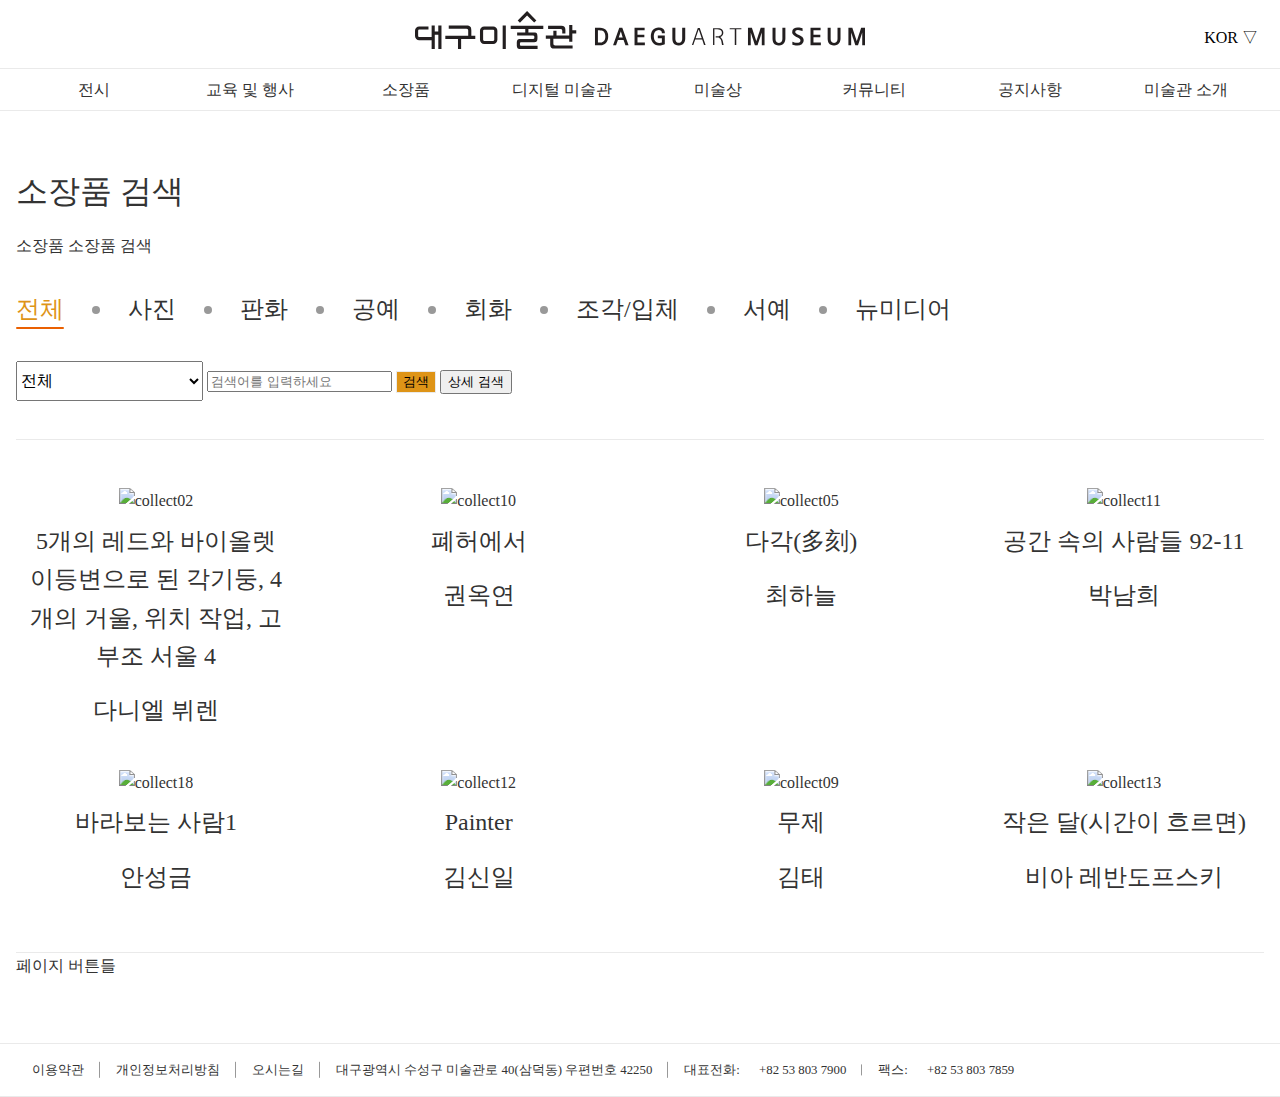
==== sub.html @ 0cf797ca "subPage 코딩중" ====
<!DOCTYPE html>
<html lang="ko">
  <head>
    <meta charset="UTF-8" />
    <meta http-equiv="X-UA-Compatible" content="IE=edge" />
    <meta name="viewport" content="width=device-width, initial-scale=1.0" />
    <title>대구미술관</title>
    <link rel="stylesheet" href="./CSS/RSM_reset.css" />
    <link
      rel="stylesheet"
      href="https://cdnjs.cloudflare.com/ajax/libs/font-awesome/6.2.0/css/all.min.css"
      integrity="sha512-xh6O/CkQoPOWDdYTDqeRdPCVd1SpvCA9XXcUnZS2FmJNp1coAFzvtCN9BmamE+4aHK8yyUHUSCcJHgXloTyT2A=="
      crossorigin="anonymous"
      referrerpolicy="no-referrer"
    />
    <!-- Link Swiper's CSS -->
    <link rel="stylesheet" href="https://cdn.jsdelivr.net/npm/swiper/swiper-bundle.min.css" />
    <link rel="stylesheet" href="./CSS/common.css" />
    <script
      src="https://cdnjs.cloudflare.com/ajax/libs/jquery/3.6.1/jquery.min.js"
      integrity="sha512-aVKKRRi/Q/YV+4mjoKBsE4x3H+BkegoM/em46NNlCqNTmUYADjBbeNefNxYV7giUp0VxICtqdrbqU7iVaeZNXA=="
      crossorigin="anonymous"
      referrerpolicy="no-referrer"
    ></script>
    <!-- Swiper JS -->
    <script src="https://cdn.jsdelivr.net/npm/swiper/swiper-bundle.min.js"></script>
    <script src="./JS/sub.js" defer></script>
  </head>
  <body>
    <main>
      <!-- 햄버거 버튼 메가메뉴 -->
      <div class="mega_bg"></div>
      <div class="hd_ham">
        <nav>
          <ul class="ham_gnb">
            <li>
              <a href="">전시</a>
              <ul class="ham_sub">
                <li><a href="#">현재전시</a></li>
                <li><a href="#">지난전시</a></li>
                <li><a href="#">예정전시</a></li>
              </ul>
            </li>
            <li>
              <a href="">교육 및 행사</a>
              <ul class="ham_sub">
                <li><a href="#">렉쳐</a></li>
                <li><a href="#">전시연계</a></li>
                <li><a href="#">이벤트</a></li>
              </ul>
            </li>
            <li>
              <a href="">소장품</a>
              <ul class="ham_sub">
                <li><a href="#">소장품 검색</a></li>
                <li><a href="#">이건희 컬렉션</a></li>
              </ul>
            </li>
            <li>
              <a href="">디지털 미술관</a>
              <ul class="ham_sub">
                <li><a href="#">디지털 미술관</a></li>
                <li><a href="#">미술 정보 센터</a></li>
                <li><a href="#">아카이브실</a></li>
                <li><a href="#">디지털 가상공간</a></li>
                <li><a href="#">사진자료</a></li>
                <li><a href="#">발간자료</a></li>
              </ul>
            </li>
            <li>
              <a href="">미술상</a>
              <ul class="ham_sub">
                <li><a href="#">이인성미술상</a></li>
                <li><a href="#">정점식미술상</a></li>
              </ul>
            </li>
            <li>
              <a href="">커뮤니티</a>
              <ul class="ham_sub">
                <li><a href="#">게시판</a></li>
                <li><a href="#">관람후기</a></li>
                <li><a href="#">네트워크</a></li>
              </ul>
            </li>
            <li>
              <a href="">공지사항</a>
              <ul class="ham_sub">
                <li><a href="#">공지사항</a></li>
                <li><a href="#">새 소식</a></li>
                <li><a href="#">메일링 서비스</a></li>
                <li><a href="#">보도자료</a></li>
              </ul>
            </li>
            <li>
              <a href="">미술관 소개</a>
              <ul class="ham_sub">
                <li><a href="#">대구미술관</a></li>
                <li><a href="#">관람안내</a></li>
                <li><a href="#">오시는길</a></li>
                <li><a href="#">서포터즈</a></li>
                <li><a href="#">구성원</a></li>
                <li><a href="#">시설안내</a></li>
              </ul>
            </li>
          </ul>
        </nav>
        <div class="ham_lang">
          <button>KOR △</button>
          <ul>
            <li><a href="#">EN</a></li>
            <li><a href="#">CN</a></li>
            <li><a href="#">JP</a></li>
          </ul>
        </div>
      </div>

      <!-- 헤더 시작 -->
      <header>
        <div class="hd_top mw">
          <div class="hd_logo">
            <h1>
              <a href="#" class="top_logo"><img src="./img/top_logo.svg" alt="logo" /></a>
              <a href="#" class="m_top_logo"><img src="./img/m_top_logo.svg" alt="symbol" /></a>
            </h1>
          </div>
          <div class="lang">
            <button>KOR ▽</button>
            <ul>
              <li><a href="#">EN</a></li>
              <li><a href="#">CN</a></li>
              <li><a href="#">JP</a></li>
            </ul>
          </div>
          <div class="ham">
            <span class="line_bar"></span>
            <span class="line_bar"></span>
            <span class="line_bar"></span>
          </div>
        </div>
        <div class="hd_bottom">
          <nav>
            <ul class="gnb mw">
              <li>
                <a href="">전시</a>
                <ul class="sub">
                  <li><a href="#">현재전시</a></li>
                  <li><a href="#">지난전시</a></li>
                  <li><a href="#">예정전시</a></li>
                </ul>
              </li>
              <li>
                <a href="">교육 및 행사</a>
                <ul class="sub">
                  <li><a href="#">렉쳐</a></li>
                  <li><a href="#">전시연계</a></li>
                  <li><a href="#">이벤트</a></li>
                </ul>
              </li>
              <li>
                <a href="">소장품</a>
                <ul class="sub">
                  <li><a href="#">소장품 검색</a></li>
                  <li><a href="#">이건희 컬렉션</a></li>
                </ul>
              </li>
              <li>
                <a href="">디지털 미술관</a>
                <ul class="sub">
                  <li><a href="#">디지털 미술관</a></li>
                  <li><a href="#">미술 정보 센터</a></li>
                  <li><a href="#">아카이브실</a></li>
                  <li><a href="#">디지털 가상공간</a></li>
                  <li><a href="#">사진자료</a></li>
                  <li><a href="#">발간자료</a></li>
                </ul>
              </li>
              <li>
                <a href="">미술상</a>
                <ul class="sub">
                  <li><a href="#">이인성미술상</a></li>
                  <li><a href="#">정점식미술상</a></li>
                </ul>
              </li>
              <li>
                <a href="">커뮤니티</a>
                <ul class="sub">
                  <li><a href="#">게시판</a></li>
                  <li><a href="#">관람후기</a></li>
                  <li><a href="#">네트워크</a></li>
                </ul>
              </li>
              <li>
                <a href="">공지사항</a>
                <ul class="sub">
                  <li><a href="#">공지사항</a></li>
                  <li><a href="#">새 소식</a></li>
                  <li><a href="#">메일링 서비스</a></li>
                  <li><a href="#">보도자료</a></li>
                </ul>
              </li>
              <li>
                <a href="">미술관 소개</a>
                <ul class="sub">
                  <li><a href="#">대구미술관</a></li>
                  <li><a href="#">관람안내</a></li>
                  <li><a href="#">오시는길</a></li>
                  <li><a href="#">서포터즈</a></li>
                  <li><a href="#">구성원</a></li>
                  <li><a href="#">시설안내</a></li>
                </ul>
              </li>
            </ul>
          </nav>
        </div>
      </header>
      <section class="sub_sec1 mw">
        <h2>소장품 검색</h2>
        <div class="breadcrumbs">
          <a href="#"><i class="fa-solid fa-house"></i></a>
          <i class="fa-solid fa-angle-right"></i>
          <a href="#">소장품</a>
          <i class="fa-solid fa-angle-right"></i>
          <a href="#">소장품 검색</a>
        </div>
        <nav>
          <ul class="lnb">
            <li class="on"><a href="#">전체</a></li>
            <li><a href="#">사진</a></li>
            <li><a href="#">판화</a></li>
            <li><a href="#">공예</a></li>
            <li><a href="#">회화</a></li>
            <li><a href="#">조각/입체</a></li>
            <li><a href="#">서예</a></li>
            <li><a href="#">뉴미디어</a></li>
          </ul>
        </nav>
        <form>
          <div>
            <select name="lnb_list" id="lnb_list">
              <option value="전체" selected>전체</option>
              <option value="작품 명">작품명</option>
              <option value="작가 명">작가명</option>
              <option value="제작년도">제작년도</option>
            </select>
            <input type="text" name="search_collection" id="search_collection" placeholder="검색어를 입력하세요" maxlength="14" />
            <input type="submit" value="검색" class="search_submit" />
            <button class="more_search">상세 검색</button>
          </div>
        </form>
      </section>

      <section class="sub_sec2 mw">
        <ul>
          <li>
            <div class="sub_sec2_img"><img src="./img/collection/collect02.jpg" alt="collect02" /></div>
            <p>5개의 레드와 바이올렛 이등변으로 된 각기둥, 4개의 거울, 위치 작업, 고부조 서울 4</p>
            <p>다니엘 뷔렌</p>
            <a href="#"></a>
          </li>
          <li>
            <div class="sub_sec2_img"><img src="./img/collection/collect10.jpg" alt="collect10" /></div>
            <p>폐허에서</p>
            <p>권옥연</p>
            <a href="#"></a>
          </li>
          <li>
            <div class="sub_sec2_img"><img src="./img/collection/collect05.jpg" alt="collect05" /></div>
            <p>다각(多刻)</p>
            <p>최하늘</p>
            <a href="#"></a>
          </li>
          <li>
            <div class="sub_sec2_img"><img src="./img/collection/collect11.jpg" alt="collect11" /></div>
            <p>공간 속의 사람들 92-11</p>
            <p>박남희</p>
            <a href="#"></a>
          </li>
          <li>
            <div class="sub_sec2_img"><img src="./img/collection/collect18.jpg" alt="collect18" /></div>
            <p>바라보는 사람1</p>
            <p>안성금</p>
            <a href="#"></a>
          </li>
          <li>
            <div class="sub_sec2_img"><img src="./img/collection/collect12.jpg" alt="collect12" /></div>
            <p>Painter</p>
            <p>김신일</p>
            <a href="#"></a>
          </li>
          <li>
            <div class="sub_sec2_img"><img src="./img/collection/collect09.jpg" alt="collect09" /></div>
            <p>무제</p>
            <p>김태</p>
            <a href="#"></a>
          </li>
          <li>
            <div class="sub_sec2_img"><img src="./img/collection/collect13.jpg" alt="collect13" /></div>
            <p>작은 달(시간이 흐르면)</p>
            <p>비아 레반도프스키</p>
            <a href="#"></a>
          </li>
        </ul>
      </section>

      <section class="sub_sec3 mw">페이지 버튼들</section>

      <footer>
        <div class="footer_wrap mw">
          <div class="footer_left">
            <a href="#">이용약관</a>
            <a href="#">개인정보처리방침</a>
            <a href="#">오시는길</a>
            <address>
              <span> 대구광역시 수성구 미술관로 40(삼덕동) 우편번호 42250</span>
              <p>
                <strong>대표전화: </strong>
                <span>&#43;82 53 803 7900</span>
              </p>
              <p>
                <strong>팩스: </strong>
                <span>&#43;82 53 803 7859</span>
              </p>
            </address>
          </div>
          <div class="sns_icon">
            <p>
              <a href="#"><i class="fa-brands fa-square-twitter"></i></a>
            </p>
            <p>
              <a href="#"><i class="fa-brands fa-square-facebook"></i></a>
            </p>
            <p>
              <a href="#"><i class="fa-brands fa-square-instagram"></i></a>
            </p>
          </div>
        </div>
      </footer>
    </main>
  </body>
</html>
---- CSS/common.css ----
@charset 'utf-8';

/* 나눔스퀘어 Neo */
@font-face {
  font-family: "NanumSquareNeo-Variable";
  src: url("https://cdn.jsdelivr.net/gh/projectnoonnu/noonfonts_11-01@1.0/NanumSquareNeo-Variable.woff2") format("woff2");
  font-weight: 300;
  font-style: normal;
}
/* 프리텐다드 */
@font-face {
  font-family: "Pretendard-Regular";
  src: url("https://cdn.jsdelivr.net/gh/Project-Noonnu/noonfonts_2107@1.1/Pretendard-Regular.woff") format("woff");
  font-weight: 400;
  font-style: normal;
}

:root {
  color: #333;
  --font_NanumSquareNeo: "NanumSquareNeo-Variable";
  --font_Pretendard: "Pretendard-Regular";
  --font_size_H1_42pt: 2.625rem;
  --font_size_H2_32pt: 2rem;
  --font_size_H3_24pt: 1.5rem;
  --font_size_H4_16pt: 1rem;
  --font_size_b1_24pt: 1.5rem;
  --font_size_b2_16pt: 1rem;
  --color_main_01: #ea6001;
  --color_main_02: #de9417;
  --color_main_03: #f4faf6;
  --color_light_gray: #eaeaea;
  --color_dark_gray: #999999;
  --color_white: #ffffff;
  --speed_03: 0.3s;
  --speed_05: 0.5s;
}

.mw {
  width: calc(100% - 2rem);
  max-width: 1620px;
  margin: auto;
}

main {
  overflow: hidden;
}

.scroll_lock {
  overflow-y: hidden;
}

/* 햄버거 버튼 모달--------------------------------------------------------------------- */
/* 메가메뉴 형식 */
.mega_bg {
  position: fixed;
  width: 150px;
  height: 150px;
  top: -100px;
  right: -100px;
  border-radius: 50%;
  background-image: linear-gradient(to bottom, var(--color_main_01), var(--color_main_02));
  pointer-events: none;
  transform: scale(0);
  transition: var(--speed_05);
  z-index: 999;
}

.mega_bg.on {
  transform: scale(30);
}

.ham_gnb {
  /* border: 1px solid red; */
  /* display: flex; */
  display: none;
  /* flex-direction: column; */
  flex-wrap: wrap;
  justify-content: center;
  align-items: flex-start;
  position: absolute;
  left: 50%;
  top: 50%;
  width: 70%;
  transform: translate(-50%, -50%);
  z-index: 10000;
}

.ham_gnb.on {
  display: flex;
}

.ham_gnb > li {
  /* border: 1px solid green; */
  width: 100%;
  /* text-align: center; */
}

.ham_gnb > li > a {
  color: var(--color_main_03);
  width: 100%;
  /* border: 1px solid red; */
  font-size: var(--font_size_H3_24pt);
  font-family: var(--font_NanumSquareNeo);
  position: relative;
  padding-left: 1.5rem;
}

.ham_gnb > li > a::before {
  content: "";
  width: 10px;
  height: 10px;
  /* border-radius: 50%; */
  background-color: var(--color_white);
  position: absolute;
  top: 50%;
  left: 0;
  transform: translateY(-50%);
}

.ham_gnb > li:hover > a::before {
  background-color: var(--color_light_gray);
}

.ham_gnb .ham_sub {
  /* display: none; */
  display: flex;
  /* flex-direction: column; */
  flex-wrap: wrap;
  align-items: flex-start;
  /* border: 1px solid lavender; */
  word-break: keep-all;
  padding-bottom: 1rem;
}

.ham_gnb .ham_sub a {
  padding-right: 0.5rem;
  color: white;
  opacity: 0.5;
}

.ham_gnb .ham_sub a:hover {
  opacity: 1;
}

.ham_lang {
  position: absolute;
  left: 50%;
  bottom: 1%;
  transform: translateX(-50%);
  z-index: 10000;
  text-align: center;
  display: none;
}

.ham_lang.on {
  display: block;
}

.ham_lang button {
  background-color: transparent;
  border: 1px solid var(--color_white);
  border-radius: 5px;
  cursor: pointer;
  font-size: var(--font_size_H4_16pt);
  font-family: var(--font_NanumSquareNeo);
  color: var(--color_white);
}

.ham_lang ul {
  display: none;
  width: 100%;
  position: absolute;
  top: 0;
  transform: translateY(-100%);
  /* border: 1px solid red; */
}

.ham_lang ul.sl_toggle {
  display: block;
}

.ham_lang ul a {
  color: var(--color_white);
  font-size: var(--font_size_H4_16pt);
  font-family: var(--font_NanumSquareNeo);
  opacity: 0.5;
}

.ham_lang ul a:hover {
  opacity: 1;
}

/* 햄버거 버튼 모달 END------------------------------------------------------------------ */
/* 햄버거 버튼 -------------------------------------------------------------------------- */
.ham {
  border: 1px solid var(--color_dark_gray);
  border-radius: 5px;
  width: 30px;
  height: 30px;
  position: absolute;
  display: none;
  left: auto;
  right: 0;
  z-index: 9999;
}

.ham span {
  position: absolute;
  display: block;
  width: 80%;
  height: 4px;
  transform: translateX(10%);
  border-radius: 2px;
  background-color: var(--color_dark_gray);
  transition: var(--speed_05);
}

.ham.on {
  border: 1px solid var(--color_white);
}
.ham.on span {
  background-color: var(--color_white);
}

.ham span:nth-of-type(1) {
  top: 10%;
}

.ham span:nth-of-type(2) {
  top: 50%;
  transform: translateX(10%) translateY(-50%);
}

.ham span:nth-of-type(3) {
  bottom: 10%;
}

.ham.on span:nth-of-type(1) {
  top: 50%;
  transform: translateX(10%) translateY(-50%) rotate(45deg);
}

.ham.on span:nth-of-type(2) {
  opacity: 0;
}

.ham.on span:nth-of-type(3) {
  top: 50%;
  transform: translateX(10%) translateY(-50%) rotate(-45deg);
}
/* 햄버거 버튼 END------------------------------------------------------------------ */

/* header start */

.hd_top {
  /* border: 1px solid gold; */
  display: flex;
  justify-content: center;
  align-items: center;
  position: relative;
  padding: 0.7rem 0;
}

.hd_top .hd_logo {
  /* border: 1px solid green; */
  width: 450px;
}

.hd_top .hd_logo img {
  width: auto;
  height: 100%;
}

.hd_top .m_top_logo {
  display: none;
}

.hd_top .lang {
  position: absolute;
  right: 0;
  bottom: 25%;
  z-index: 999;
}

.hd_top .lang button {
  background-color: transparent;
  border: none;
  cursor: pointer;
  font-size: var(--font_size_H4_16pt);
  font-family: var(--font_NanumSquareNeo);
}

.hd_top .lang ul {
  display: none;
  position: absolute;
  left: auto;
  right: 0;
  background-color: var(--color_white);
  border: 1px solid var(--color_dark_gray);
  width: 150%;
}

.hd_top .lang ul.on {
  display: block;
}

.hd_top .lang li {
  width: 100%;
  display: flex;
  justify-content: center;
}

.hd_top .lang li:hover {
  background-color: var(--color_light_gray);
}

.hd_top .lang li a {
  width: 100%;
  text-align: center;
  font-size: var(--font_size_H4_16pt);
  font-family: var(--font_NanumSquareNeo);
}

.hd_bottom {
  border: 1px solid var(--color_light_gray);
  border-left: none;
  border-right: none;
}

.hd_bottom .gnb {
  display: flex;
  justify-content: space-between;
  align-items: center;
  position: relative;
}

.hd_bottom .gnb::after {
  content: "";
  position: absolute;
  bottom: -1px;
  width: 100%;
  height: 1px;
  background-color: var(--color_light_gray);
  z-index: 901;
}

.hd_bottom .gnb > li {
  /* border: 1px solid red; */
  position: relative;
  width: 100%;
  text-align: center;
}

.hd_bottom .gnb > li > a {
  display: block;
  padding: 0.5rem 0;
  font-size: var(--font_size_H4_16pt);
  font-family: var(--font_NanumSquareNeo);
}

.hd_bottom .gnb > li:hover > a {
  color: var(--color_main_02);
}

.hd_bottom .sub {
  position: absolute;
  z-index: 900;
  width: 100%;
  height: 0;
  overflow: hidden;
  transition: var(--speed_05);
  background-color: var(--color_white);
}

.hd_bottom .sub::before {
  content: "";
  position: absolute;
  left: 0;
  bottom: 0;
  width: 100%;
  height: 1px;
  background-color: var(--color_light_gray);
}

.hd_bottom .gnb:hover .sub {
  height: 213px;
}

.hd_bottom .sub li {
  position: relative;
}

.hd_bottom .sub li::before {
  content: "";
  position: absolute;
  left: 0;
  width: 1px;
  height: 100vh;
  background-color: var(--color_light_gray);
}

.hd_bottom .gnb > li:last-of-type .sub::after {
  content: "";
  position: absolute;
  top: 0;
  right: 0;
  width: 1px;
  height: 100%;
  background-color: var(--color_light_gray);
}

.hd_bottom .sub li a {
  /* border: 1px solid red; */
  display: block;
  padding: 0.3rem 0;
  transition: var(--speed_03);
  font-size: var(--font_size_H4_16pt);
  font-family: var(--font_NanumSquareNeo);
}

.hd_bottom .sub li:hover a {
  background-color: var(--color_main_02);
  color: white;
}

/* header end */
/* sec1 start */

.sec1 .main_banner .swiper-slide {
  padding-top: 26%;
  position: relative;
}

.sec1 .main_banner .swiper-slide img {
  position: absolute;
  width: 100%;
  top: 50%;
  left: 50%;
  transform: translate(-50%, -50%);
}

.sec1 .main_banner_pg {
  background-color: rgba(234, 234, 234, 0.7);
  border-radius: 999px;
  display: flex;
  justify-content: space-evenly;
  align-items: center;
  width: 10%;
  height: 7%;
  top: auto;
  left: auto;
  right: 2%;
  bottom: 5%;
}

.sec1 .main_banner_pg span {
  background-color: var(--color_main_01);
  width: 9%;
  height: 50%;
}

.sec1 .guide {
  display: flex;
  text-align: center;
  position: relative;
  border-top: 1px solid var(--color_light_gray);
  border-bottom: 1px solid var(--color_light_gray);
  padding: 1rem 0;
}

.sec1 .guide::after {
  content: "";
  width: 1px;
  height: 100%;
  position: absolute;
  bottom: 0;
  left: 50%;
  background-color: var(--color_light_gray);
}

.sec1 .guide strong {
  font-size: var(--font_size_H3_24pt);
  font-family: var(--font_NanumSquareNeo);
  position: relative;
  padding-bottom: 0.5rem;
}

.sec1 .guide span {
  font-size: var(--font_size_b2_16pt);
  font-family: var(--font_Pretendard);
}

.sec1 .guide a {
  position: absolute;
  top: 0;
  left: 0;
  right: 0;
  bottom: 0;
}

.sec1 .open {
  flex: 1;
  display: flex;
  flex-direction: column;
  justify-content: flex-start;
  align-items: center;
  position: relative;
}

.sec1 .open strong::after {
  content: "\f061";
  font: var(--fa-font-solid);
  font-size: 0.7em;
  color: var(--color_white);
  padding: 0.5rem;
  position: absolute;
  top: 50%;
  right: -5%;
  transform: translate(100%, -60%);
  border-radius: 999px;
  background-color: var(--color_main_01);
  transition: var(--speed_05);
}

.sec1 .open:hover strong::after {
  transform: translate(150%, -60%);
}

.sec1 .open p {
  position: relative;
}

.sec1 .open p::before {
  content: "";
  width: 1px;
  height: 60%;
  position: absolute;
  bottom: 0;
  left: 50%;
  background-color: var(--color_dark_gray);
  opacity: 0.7;
}

.sec1 .open span {
  display: inline-block;
  padding: 1rem 0.5rem 0;
}

.sec1 .reservation {
  flex: 1;
  position: relative;
}

.sec1 .reservation strong::after {
  content: "\f061";
  font: var(--fa-font-solid);
  font-size: 0.7em;
  color: var(--color_white);
  padding: 0.5rem;
  position: absolute;
  top: 50%;
  right: -5%;
  transform: translate(100%, -60%);
  border-radius: 999px;
  background-color: var(--color_main_01);
  transition: var(--speed_05);
}

.sec1 .reservation:hover strong::after {
  transform: translate(150%, -60%);
}

.sec1 .reservation p {
  display: flex;
  flex-direction: column;
  justify-content: flex-start;
  align-items: center;
}

.sec1 .reservation span {
  padding: 0 0.5rem;
}

/* sec1 end */
/* sec2 start */

.sec2 {
  margin-top: 5%;
  margin-bottom: 2.5rem;
  display: flex;
  /* border: 1px solid green; */
  position: relative;
}

.sec2::after {
  content: "";
  position: absolute;
  bottom: 0;
  width: calc(69% - 2rem);
  height: 1px;
  background-color: var(--color_light_gray);
}

.sec2 .tab_con {
  width: 69%;
  padding-right: 2rem;
  /* border: 3px solid green; */
}

.sec2 .side_banner {
  /* border: 3px solid gold; */
  width: 31%;
  display: flex;
  flex-direction: column;
  justify-content: center;
  align-items: right;
}

.sec2 .side_banner div {
  /* border: 2px solid black; */
  width: 100%;
  padding-top: 65%;
  position: relative;
  overflow: hidden;
}

.sec2 .side_banner div:first-of-type {
  margin-bottom: 2rem;
}

.sec2 .side_banner img {
  width: 105%;
  position: absolute;
  top: 50%;
  left: 50%;
  transform: translate(-50%, -50%);
}

.sec2 .tab_btns {
  /* border: 1px solid red; */
  display: flex;
}

.sec2 .tab_btns button {
  border: 1px solid var(--color_light_gray);
  border-bottom: none;
  background-color: var(--color_white);
  cursor: pointer;
  width: 20%;
  height: 4rem;
  border-radius: 10px 10px 0 0;
  position: relative;
  font-size: var(--font_size_H3_24pt);
  font-family: var(--font_NanumSquareNeo);
}

.sec2 .tab_btns button:first-of-type + button {
  z-index: 1;
  transform: translateX(-10%);
}

.sec2 .tab_btns button:last-of-type {
  z-index: 0;
  transform: translateX(-20%);
}

.sec2 .tab_btns button.on {
  z-index: 10;
  background-color: var(--color_main_02);
  color: var(--color_white);
}

.sec2 .tab_btns button:hover {
  background-color: var(--color_main_02);
  color: var(--color_white);
}

.sec2 .card_con > div {
  display: none;
}

.sec2 .card_con > div.on {
  display: block;
}

.sec2 .card_con > div {
  position: relative;
}

.sec2 .card_con > div > a {
  position: absolute;
  top: 0;
  right: 20px;
  transform: translateY(-110%);
  font-size: var(--font_size_H3_24pt);
  font-family: var(--font_NanumSquareNeo);
  transition: var(--speed_05);
}

.sec2 .card_con > div > a:hover {
  transform: translateY(-110%) translateX(10%);
}

.sec2 .card_con article {
  border-top: 1px solid var(--color_light_gray);
}

/* 슬라이드 */
.sec2 .card_con > div li {
  border: 1px solid var(--color_light_gray);
  border-radius: 5px;
  margin-top: 2rem;
  overflow: hidden;
}

/* 3번째 슬라이드 오른쪽 border가 overflow 되는걸 막기 위한 padding */
.sec2 .card_con > div {
  padding-right: 1px;
}

/* 슬라이드 안의 이미지를 감싸는 div */
.sec2 .card_con > div li > div:first-of-type {
  /* border: 3px solid gray; */
  width: 100%;
  padding-top: 100%;
  position: relative;
  overflow: hidden;
}

.sec2 .card_con > div li > div img {
  position: absolute;
  height: 100%;
  top: 50%;
  left: 50%;
  transform: translate(-50%, -50%);
  transition: var(--speed_03);
}

.sec2 .card_con > div li:hover img {
  transform: translate(-50%, -50%) scale(1.05);
}

.sec2 .card_con .text {
  /* border: 1px solid red; */
  padding: 1rem;
}

.sec2 .card_con .text p:first-child {
  /* border: 1px solid green; */
  font-size: var(--font_size_H3_24pt);
  font-family: var(--font_NanumSquareNeo);
  display: -webkit-box;
  word-wrap: break-word;
  -webkit-line-clamp: 2;
  -webkit-box-orient: vertical;
  overflow: hidden;
  text-overflow: ellipsis;
  height: 76px;
}

.sec2 .card_con .text p:last-child {
  /* border: 1px solid black; */
  font-size: var(--font_size_b2_16pt);
  font-family: var(--font_Pretendard);
  padding: 0.5rem 0;
  display: -webkit-box;
  word-wrap: break-word;
  -webkit-line-clamp: 4;
  -webkit-box-orient: vertical;
  overflow: hidden;
  text-overflow: ellipsis;
  height: 108px;
}

.sec2 .card_con > div li > a {
  /* border: 1px solid red; */
  position: absolute;
  top: 0;
  left: 0;
  bottom: 0;
  right: 0;
}

.sec2 .card_con > div > article > div::after {
  color: var(--color_main_01);
}

/* sec2 end */
/* sec3 start */

.sec3 {
  background-color: var(--color_main_03);
  padding: 2.5rem 0;
}

.sec3 article {
  display: flex;
  justify-content: space-between;
}

.sec3 article div {
  border: 1px solid var(--color_light_gray);
  flex: 1;
  position: relative;
  padding-top: 22%;
  overflow: hidden;
}

.sec3 article div:first-of-type {
  margin-right: 3rem;
}

.sec3 article div img {
  width: 100%;
  position: absolute;
  top: 50%;
  left: 50%;
  transform: translate(-50%, -50%);
  opacity: 0.8;
  transition: var(--speed_05);
}
/* 미술상 배너 마우스 호버시 줄 효과 고민해볼 것. opacity는 너무 흐릿해서 별로일것 같음 */
.sec3 article div:hover img {
  opacity: 1;
}

/* sec3 end */
/* sec4 start */

.sec4 {
  margin-top: 5%;
  margin-bottom: 5rem;
  text-align: center;
}

.sec4 .video_desc h2 {
  font-size: var(--font_size_H1_42pt);
  font-family: var(--font_NanumSquareNeo);
  color: var(--color_main_02);
  margin-bottom: 1rem;
  position: relative;
}

.sec4 .video_desc h2::before,
.sec4 .video_desc h2::after {
  content: "";
  position: absolute;
  top: 50%;
  transform: translateY(-50%);
  width: 40%;
  height: 1px;
  background-color: var(--color_dark_gray);
}

.sec4 .video_desc h2::before {
  left: 0;
}

.sec4 .video_desc h2::after {
  right: 0;
}

.sec4 .video_desc strong {
  font-size: var(--font_size_b1_24pt);
  font-family: var(--font_Pretendard);
}

.sec4 .video_wrap {
  position: relative;
}

.sec4 .digital_museum_slide {
  width: 80%;
}

.sec4 .digital_museum_slide li {
  display: flex;
  flex-direction: column;
  justify-content: center;
  align-items: center;
}

.sec4 .digital_museum_slide li p {
  font-size: var(--font_size_b1_24pt);
  font-family: var(--font_Pretendard);
  color: black;
  opacity: 0;
  padding-bottom: 2rem;
  transition: opacity var(--speed_05);
  transition-delay: opacity var(--speed_03);
}

.sec4 .digital_museum_slide li.swiper-slide-active p {
  opacity: 1;
}

.sec4 .digital_museum_slide video {
  width: 80%;
}

.sec4 .digital_museum_next,
.sec4 .digital_museum_prev {
  position: absolute;
  top: 57%;
  bottom: auto;
  transform: translateY(-50%);
  color: var(--color_main_01);
}

.sec4 .digital_museum_next {
  left: auto;
  right: 0;
}

.sec4 .digital_museum_prev {
  right: auto;
  left: 0;
}

.sec4 > a {
  margin-top: 3rem;
  display: inline-block;
  padding: 0.5rem 3rem;
  font-size: var(--font_size_H3_24pt);
  font-family: var(--font_NanumSquareNeo);
  color: var(--color_white);
  background-color: var(--color_main_02);
  border: 1px solid var(--color_light_gray);
  border-radius: 999px;
  transition: var(--speed_03);
}

.sec4 > a:hover {
  background-color: var(--color_main_01);
}

/* sec4 end */
/* sec5 start */

.sec5 {
  text-align: center;
}

.sec5 h2 {
  font-size: var(--font_size_H1_42pt);
  font-family: var(--font_NanumSquareNeo);
  color: var(--color_main_02);
  /* margin-bottom: 2rem; */
  position: relative;
}

.sec5 h2::before,
.sec5 h2::after {
  content: "";
  position: absolute;
  top: 50%;
  transform: translateY(-50%);
  width: 40%;
  height: 1px;
  background-color: var(--color_dark_gray);
}

.sec5 h2::before {
  left: 0;
}

.sec5 h2::after {
  right: 0;
}

/* pc 버전 소장품 슬라이드 ------------------------------------------------------------- */

.sec5 > .wrap.on {
  /* border: 1px solid red; */
  position: relative;
  padding-top: 30%;
  top: 0;
  left: 0;
  overflow: hidden;
  margin-bottom: 1rem;
}

.sec5 .wrap.on .collection {
  display: flex;
  width: 350%;
  position: absolute;
  top: 0;
  left: 0;
  animation: collect 90s linear infinite;
}

.sec5 .wrap.on .collection:hover {
  animation-play-state: paused;
}

.sec5 .wrap.on .collection li {
  /* border: 3px solid red; */
  padding: 2rem 0 5rem;
}

.sec5 .wrap.on .collection li img {
  width: 100%;
  /* border: 1px solid var(--color_dark_gray); */
  transition: var(--speed_05);
  padding: 0 1rem;
}

.sec5 .wrap.on .collection li img:hover {
  transform: scale(1.05);
}

/* 소장품 애니메이션 */
@keyframes collect {
  0% {
    left: 0;
  }
  40% {
    left: -250%;
  }
  50% {
    left: -250%;
  }
  90% {
    left: 0;
  }
  100% {
    left: 0;
  }
}
/* pc 버전 소장품 슬라이드 ------------------------------------------------------------- */
/* 모바일 버전 소장품 슬라이드 ------------------------------------------------------------- */

.sec5 .wrap.off .collection {
  /* border: 2px solid blue; */
  display: flex;
  width: 1900%;
}

.sec5 .wrap.off .collection_list {
  /* border: 1px solid red; */
  width: calc(100% / 19);
  height: 600px;
  overflow: hidden;
}

.sec5 .wrap.off .collection li img {
  /* padding: 1rem; */
  /* border: 1px solid green; */
  width: 100%;
  height: auto;
}

/* 모바일 버전 소장품 슬라이드 ------------------------------------------------------------- */

.sec5 > a {
  display: inline-block;
  padding: 0.5rem 3rem;
  font-size: var(--font_size_H3_24pt);
  font-family: var(--font_NanumSquareNeo);
  color: var(--color_white);
  background-color: var(--color_main_02);
  border: 1px solid var(--color_light_gray);
  border-radius: 999px;
  transition: var(--speed_03);
}

.sec5 > a:hover {
  background-color: var(--color_main_01);
}

/* sec5 end */
/* footer start */

footer {
  border: 1px solid var(--color_light_gray);
  border-left: none;
  border-right: none;
  margin-top: 5%;
  padding: 1rem 0;
  font-size: var(--font_size_b2_16pt);
  font-family: var(--font_Pretendard);
}

.footer_wrap {
  /* border: 1px solid red; */
  display: flex;
  justify-content: space-between;
  align-items: center;
  word-break: keep-all;
}

.footer_left {
  display: flex;
}

.footer_left > * {
  padding: 0 1rem;
  position: relative;
}

.footer_left > a::after {
  content: "";
  position: absolute;
  top: 50%;
  right: 0;
  transform: translateY(-50%);
  width: 1px;
  height: 80%;
  background-color: var(--color_dark_gray);
}

.footer_left address {
  display: flex;
  padding: 0;
}

.footer_left address span {
  padding: 0 1rem;
  position: relative;
}

.footer_left address p:last-of-type span::after {
  display: none;
}

.footer_left address span::after {
  content: "";
  position: absolute;
  top: 50%;
  right: 0;
  transform: translateY(-50%);
  width: 1px;
  height: 80%;
  background-color: var(--color_dark_gray);
}

.footer_left address strong {
  padding-left: 1rem;
}

.footer_left address p {
  position: relative;
}

.footer_left address span::after {
  content: "";
  position: absolute;
  top: 50%;
  right: 0;
  transform: translateY(-50%);
  width: 1px;
  height: 80%;
  background-color: var(--color_dark_gray);
}

.sns_icon p {
  /* border: 1px solid red; */
  line-height: 1rem;
  display: inline-block;
  font-size: 2rem;
  margin-left: 2rem;
}

.footer_wrap .sns_icon p:first-of-type {
  margin-left: 0;
}

/* footer end */

/* ------------------------------------------ sub page CSS -------------------------------------- */

/* sub_sec1 start */

.sub_sec1 {
  border-bottom: 1px solid var(--color_light_gray);
  padding-top: 3%;
  padding-bottom: 3%;
}

.sub_sec1 h2 {
  font-size: var(--font_size_H2_32pt);
  font-family: var(--font_NanumSquareNeo);
  padding: 1rem 0;
}

.sub_sec1 .breadcrumbs a {
  font-size: var(--font_size_b2_16pt);
  font-family: var(--font_Pretendard);
}

.sub_sec1 .lnb {
  display: flex;
  justify-content: flex-start;
  align-items: center;
  padding: 2rem 0;
}

.sub_sec1 .lnb li {
  margin: 0 2rem;
}

.sub_sec1 .lnb li a {
  display: inline-block;
  font-size: var(--font_size_H3_24pt);
  font-family: var(--font_NanumSquareNeo);
  position: relative;
}

.sub_sec1 .lnb li a::before {
  content: "";
  width: 100%;
  height: 2px;
  border-radius: 1px;
  position: absolute;
  bottom: 0;
  left: 50%;
  transform: translateX(-50%);
  background-color: var(--color_main_01);
  opacity: 0;
  transition: var(--speed_03);
}

.sub_sec1 .lnb li a::after {
  content: "";
  width: 8px;
  height: 8px;
  border-radius: 50%;
  position: absolute;
  top: 50%;
  transform: translate(-50%, -50%);
  margin-left: 2rem;
  background-color: var(--color_dark_gray);
}

.sub_sec1 .lnb li:last-of-type a::after {
  display: none;
}

.sub_sec1 .lnb li:first-of-type {
  margin-left: 0;
}

.sub_sec1 .lnb li.on a,
.sub_sec1 .lnb li:hover a {
  color: var(--color_main_02);
}

.sub_sec1 .lnb li.on a::before,
.sub_sec1 .lnb li:hover a::before {
  opacity: 1;
}

.sub_sec1 form div {
  /* border: 1px solid red; */
}

.sub_sec1 form div select {
  font-size: var(--font_size_b2_16pt);
  font-family: var(--font_Pretendard);
  width: 15%;
  height: 40px;
  outline: transparent;
}

.sub_sec1 .search_submit {
  border: 1px solid var(--color_light_gray);
  background-color: var(--color_main_02);
}

/* sub_sec1 end */
/* sub_sec2 start */

.sub_sec2 ul {
  /* border: 1px solid red; */
  width: 100%;
  display: flex;
  flex-wrap: wrap;
  justify-content: space-between;
  align-items: flex-start;
  padding: 3rem 0;
  border-bottom: 1px solid var(--color_light_gray);
}

.sub_sec2 ul li {
  /* border: 1px solid violet; */
  width: calc(100% / 4 - 2rem);
  display: flex;
  flex-direction: column;
  justify-content: flex-start;
  text-align: center;
  position: relative;
  margin-bottom: 2rem;
}

.sub_sec2 ul li:nth-of-type(4) ~ li {
  margin-bottom: 0;
}

.sub_sec2 ul li div {
  width: 100%;
  max-height: 600px;
  overflow: hidden;
}

.sub_sec2 ul li div img {
  width: 100%;
}

.sub_sec2 ul li p {
  display: block;
  padding: 0.5rem 0.5rem;
  font-size: var(--font_size_b1_24pt);
  font-family: var(--font_Pretendard);
}

.sub_sec2 ul li a {
  position: absolute;
  top: 0;
  left: 0;
  right: 0;
  bottom: 0;
}

/* sub_sec2 end */

/* ---------------------------------------- sub page CSS end ------------------------------------ */

/* @media */

@media (max-width: 1500px) {
  .sec4 .video_desc h2::before,
  .sec4 .video_desc h2::after,
  .sec5 h2::before,
  .sec5 h2::after {
    width: 35%;
  }

  .sns_icon p {
    font-size: 1.7rem;
    margin-left: 0.75rem;
  }
}

@media (max-width: 1335px) {
  footer {
    font-size: 0.8rem;
  }

  .sns_icon p {
    font-size: 1.5rem;
    margin-left: 0.5rem;
  }
}

@media (max-width: 1150px) {
  .hd_bottom .gnb a {
    font-size: 0.7em !important;
  }

  .sec1 .guide strong {
    font-size: 1.25rem;
  }

  .sec1 .guide span {
    font-size: 0.8rem;
  }

  .sec2 {
    flex-direction: column;
  }

  .sec2::after {
    display: none;
  }

  .sec2 > article {
    /* border: 1px solid red; */
    flex-wrap: wrap;
    width: 100% !important;
  }

  .sec2 .tab_con {
    padding-right: 0;
  }

  .sec2 .side_banner {
    flex-direction: row;
    padding-top: 2rem;
  }

  .sec2 .side_banner > div {
    flex: 1;
    padding-top: calc(100% / 3);
  }

  .sec2 .side_banner div:first-of-type {
    margin-bottom: 0;
    margin-right: 2rem;
  }

  .footer_left > * {
    padding: 0 0.5rem;
  }

  .footer_left address {
    padding-right: 0.5rem;
  }

  .footer_left address span {
    padding: 0 0.5rem;
  }
}

@media (max-width: 1050px) {
  .footer_wrap {
    flex-direction: column;
    flex-wrap: wrap;
    justify-content: center;
    align-items: center;
  }

  .footer_left {
    flex-wrap: wrap;
    justify-content: center;
  }

  .footer_left a:last-of-type::after {
    display: none;
  }

  .footer_left address * {
    padding: 0 !important;
  }

  .footer_left address {
    /* border: 1px solid red; */
    width: 100%;
    display: flex;
    flex-direction: column;
    align-items: center;
    text-align: center;
    padding: 0;
  }

  .footer_left address span::after {
    display: none;
  }
}

@media (max-width: 935px) {
  .sec1 .guide strong {
    padding-bottom: 0.25rem;
  }

  .sec1 .guide .open p {
    display: flex;
    flex-direction: column;
  }

  .sec1 .open p::before {
    display: none;
  }

  .sec1 .open span {
    display: inline-block;
    padding: 0.25rem 0 0;
  }

  .sec4 .video_desc h2::before,
  .sec4 .video_desc h2::after,
  .sec5 h2::before,
  .sec5 h2::after {
    width: 28%;
  }

  .sec4 .video_desc strong {
    font-size: var(--font_size_b2_16pt);
  }

  .sec4 .digital_museum_slide li p {
    font-size: var(--font_size_b2_16pt);
  }

  .footer_left {
    margin-bottom: 0.5rem;
  }
}

@media (max-width: 700px) {
  .hd_top .hd_logo {
    width: 200px;
  }

  .hd_top .top_logo {
    display: none;
  }

  .hd_top .m_top_logo {
    display: block;
  }

  .hd_top .lang,
  .hd_bottom .gnb {
    display: none;
  }

  .ham {
    display: block;
  }

  .hd_top .hd_ham {
    display: block;
  }

  .sec1 .guide {
    flex-direction: column;
  }

  .sec1 .guide::after {
    content: "";
    width: 100%;
    height: 1px;
    top: 50%;
    bottom: auto;
    left: 0;
    right: auto;
    background-color: var(--color_light_gray);
  }

  .sec1 .open {
    padding-bottom: 2rem;
  }

  .sec2 .tab_btns button {
    font-size: 1rem;
    height: 2.5rem;
  }

  .sec2 .card_con > div > a {
    font-size: 1rem;
  }

  .sec2 .card_con > div > article > div::after {
    font-size: 2rem;
  }

  .sec3 article {
    flex-direction: column;
  }

  .sec3 article > div {
    width: 100%;
    padding-top: 44%;
  }

  .sec4 .video_desc h2,
  .sec5 h2 {
    font-size: var(--font_size_H2_32pt);
  }

  .sec4 .digital_museum_slide video {
    width: 100%;
  }

  .sec4 .digital_museum_next,
  .sec4 .digital_museum_prev {
    top: 70%;
  }

  .sec4 .digital_museum_next::after,
  .sec4 .digital_museum_prev::after {
    font-size: 2rem;
  }

  .sec5 > a {
    display: none;
  }
}

@media (max-width: 500px) {
  .sec2 .tab_btns button {
    font-size: 0.8rem;
    height: 2rem;
  }

  .sec2 .card_con > div > a {
    font-size: 0.8rem;
  }

  .sec2 .card_con > div li {
    margin-top: 0;
  }

  .sec2 .card_con article {
    border-top: none;
  }

  .sec2 .card_con > div li > div:first-of-type {
    /* border: 3px solid gray; */
    display: none;
  }

  .sec2 .side_banner {
    flex-direction: column;
    padding-top: 2rem;
  }
  .sec2 .side_banner > div {
    flex: 1;
    padding-top: 65%;
  }

  .sec2 .side_banner div:first-of-type {
    margin-right: 0;
  }

  .sec2 .card_con .text {
    padding: 3.5rem;
  }

  .sec4 .video_desc h2,
  .sec5 h2 {
    font-size: var(--font_size_H3_24pt);
  }

  .sec4 .video_desc h2::before,
  .sec4 .video_desc h2::after,
  .sec5 h2::before,
  .sec5 h2::after {
    width: 25%;
  }

  .sec4 .video_desc strong {
    font-size: 0.8rem;
  }

  .sec4 .digital_museum_slide li p {
    font-size: 0.8rem;
  }

  .sec4 > a {
    margin-top: 2rem;
    padding: 0.3rem 2rem;
    font-size: var(--font_size_H4_16pt);
  }
}
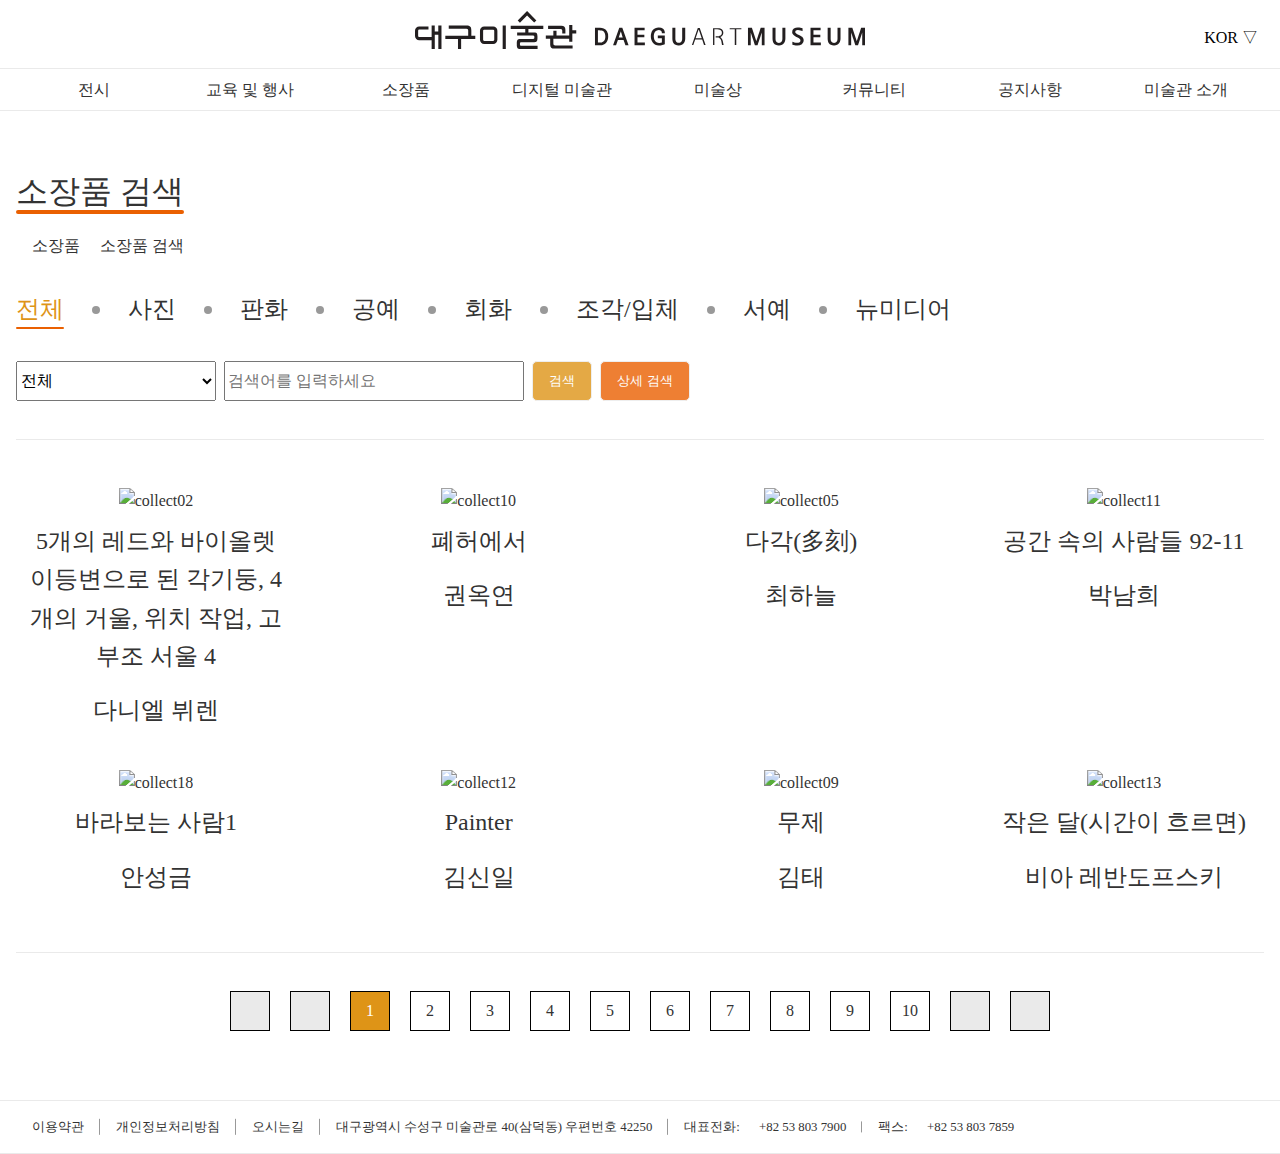
==== commit d7ee828c: "상세검색 모달 2차 수정" ====
--- a/sub.html
+++ b/sub.html
@@ -114,13 +114,83 @@
         </div>
       </div>
 
+      <!-- 상세검색 모달창 -->
+      <div class="search_bg"></div>
+      <article class="search_modal">
+        <div class="modal_title">
+          <p>상세검색</p>
+          <button>X</button>
+        </div>
+        <div class="modal_desc">
+          <p>
+            <span>작품명을 정확히 알지 못하는 경우 일부만 입력하셔도 검색이 가능합니다</span>
+            <span>제작년도로 검색하실 경우 숫자만 입력하세요. ex) 1996년도 검색시 1996만 입력</span>
+            <span>아무것도 입력하지 않고 유형만 선택하실 경우 해당 유형의 모든 작품이 검색됩니다</span>
+          </p>
+        </div>
+        <div class="modal_form">
+          <form>
+            <div>
+              <label for="artwork_name">작품명</label>
+              <input type="text" id="artwork_name" name="artwork_name" title="작품명을 입력하세요" placeholder="작품명을 입력하세요" />
+            </div>
+            <div>
+              <label for="artwork_name">작가명</label>
+              <input type="text" id="author_name" name="author_name" title="작가명을 입력하세요" placeholder="작가명을 입력하세요" />
+            </div>
+            <div>
+              <label for="artwork_name">제작년도</label>
+              <input type="text" id="year" name="year" title="제작년도를 입력하세요" placeholder="제작년도를 입력하세요" />
+            </div>
+            <div>
+              <label for="artwork_type">작품 유형</label>
+              <ul>
+                <li>
+                  <input type="checkbox" name="artwork_type" id="artwork01" />
+                  <label for="artwork01">전체</label>
+                </li>
+                <li>
+                  <input type="checkbox" name="artwork_type" id="artwork02" />
+                  <label for="artwork02">사진</label>
+                </li>
+                <li>
+                  <input type="checkbox" name="artwork_type" id="artwork03" />
+                  <label for="artwork03">판화</label>
+                </li>
+                <li>
+                  <input type="checkbox" name="artwork_type" id="artwork04" />
+                  <label for="artwork04">공예</label>
+                </li>
+                <li>
+                  <input type="checkbox" name="artwork_type" id="artwork05" />
+                  <label for="artwork05">회화</label>
+                </li>
+                <li>
+                  <input type="checkbox" name="artwork_type" id="artwork06" />
+                  <label for="artwork06">조각/입체</label>
+                </li>
+                <li>
+                  <input type="checkbox" name="artwork_type" id="artwork07" />
+                  <label for="artwork07">서예</label>
+                </li>
+                <li>
+                  <input type="checkbox" name="artwork_type" id="artwork08" />
+                  <label for="artwork08">뉴미디어</label>
+                </li>
+              </ul>
+            </div>
+            <input type="submit" value="검색" class="search_submit" />
+          </form>
+        </div>
+      </article>
+
       <!-- 헤더 시작 -->
       <header>
         <div class="hd_top mw">
           <div class="hd_logo">
             <h1>
-              <a href="#" class="top_logo"><img src="./img/top_logo.svg" alt="logo" /></a>
-              <a href="#" class="m_top_logo"><img src="./img/m_top_logo.svg" alt="symbol" /></a>
+              <a href="./index.html" class="top_logo"><img src="./img/top_logo.svg" alt="logo" /></a>
+              <a href="./index.html" class="m_top_logo"><img src="./img/m_top_logo.svg" alt="symbol" /></a>
             </h1>
           </div>
           <div class="lang">
@@ -131,11 +201,7 @@
               <li><a href="#">JP</a></li>
             </ul>
           </div>
-          <div class="ham">
-            <span class="line_bar"></span>
-            <span class="line_bar"></span>
-            <span class="line_bar"></span>
-          </div>
+          <div class="ham"><span class="line_bar"></span><span class="line_bar"></span><span class="line_bar"></span></div>
         </div>
         <div class="hd_bottom">
           <nav>
@@ -214,9 +280,9 @@
         </div>
       </header>
       <section class="sub_sec1 mw">
-        <h2>소장품 검색</h2>
+        <h2><span>소장품 검색</span></h2>
         <div class="breadcrumbs">
-          <a href="#"><i class="fa-solid fa-house"></i></a>
+          <a href="./index.html"><i class="fa-solid fa-house"></i></a>
           <i class="fa-solid fa-angle-right"></i>
           <a href="#">소장품</a>
           <i class="fa-solid fa-angle-right"></i>
@@ -234,19 +300,33 @@
             <li><a href="#">뉴미디어</a></li>
           </ul>
         </nav>
-        <form>
-          <div>
+        <div>
+          <form class="form_con">
             <select name="lnb_list" id="lnb_list">
+              <option value="전체" selected>전체</option>
+              <option value="사진">사진</option>
+              <option value="판화">판화</option>
+              <option value="공예">공예</option>
+              <option value="회화">회화</option>
+              <option value="조각/입체">조각/입체</option>
+              <option value="서예">서예</option>
+              <option value="뉴미디어">뉴미디어</option>
+            </select>
+            <select name="search_list" id="search_list">
               <option value="전체" selected>전체</option>
               <option value="작품 명">작품명</option>
               <option value="작가 명">작가명</option>
               <option value="제작년도">제작년도</option>
             </select>
             <input type="text" name="search_collection" id="search_collection" placeholder="검색어를 입력하세요" maxlength="14" />
-            <input type="submit" value="검색" class="search_submit" />
+          </form>
+          <div>
+            <form>
+              <input type="submit" value="검색" class="search_submit" />
+            </form>
             <button class="more_search">상세 검색</button>
           </div>
-        </form>
+        </div>
       </section>
 
       <section class="sub_sec2 mw">
@@ -302,7 +382,24 @@
         </ul>
       </section>
 
-      <section class="sub_sec3 mw">페이지 버튼들</section>
+      <section class="sub_sec3 mw">
+        <div class="pg_btns">
+          <p class="angle"><i class="fa-solid fa-angles-left"></i></p>
+          <p class="angle"><i class="fa-solid fa-angle-left"></i></p>
+          <p class="on">1</p>
+          <p>2</p>
+          <p>3</p>
+          <p>4</p>
+          <p>5</p>
+          <p>6</p>
+          <p>7</p>
+          <p>8</p>
+          <p>9</p>
+          <p>10</p>
+          <p class="angle"><i class="fa-solid fa-angle-right"></i></p>
+          <p class="angle"><i class="fa-solid fa-angles-right"></i></p>
+        </div>
+      </section>
 
       <footer>
         <div class="footer_wrap mw">
--- a/CSS/common.css
+++ b/CSS/common.css
@@ -204,12 +204,13 @@
   z-index: 9999;
 }
 
-.ham span {
+.ham .line_bar {
   position: absolute;
   display: block;
   width: 80%;
   height: 4px;
-  transform: translateX(10%);
+  left: 50%;
+  transform: translateX(-50%);
   border-radius: 2px;
   background-color: var(--color_dark_gray);
   transition: var(--speed_05);
@@ -228,7 +229,7 @@
 
 .ham span:nth-of-type(2) {
   top: 50%;
-  transform: translateX(10%) translateY(-50%);
+  transform: translateX(-50%) translateY(-50%);
 }
 
 .ham span:nth-of-type(3) {
@@ -237,7 +238,7 @@
 
 .ham.on span:nth-of-type(1) {
   top: 50%;
-  transform: translateX(10%) translateY(-50%) rotate(45deg);
+  transform: translateX(-50%) translateY(-50%) rotate(45deg);
 }
 
 .ham.on span:nth-of-type(2) {
@@ -246,7 +247,7 @@
 
 .ham.on span:nth-of-type(3) {
   top: 50%;
-  transform: translateX(10%) translateY(-50%) rotate(-45deg);
+  transform: translateX(-50%) translateY(-50%) rotate(-45deg);
 }
 /* 햄버거 버튼 END------------------------------------------------------------------ */
 
@@ -819,7 +820,7 @@
   opacity: 0.8;
   transition: var(--speed_05);
 }
-/* 미술상 배너 마우스 호버시 줄 효과 고민해볼 것. opacity는 너무 흐릿해서 별로일것 같음 */
+
 .sec3 article div:hover img {
   opacity: 1;
 }
@@ -1014,13 +1015,13 @@
   0% {
     left: 0;
   }
-  40% {
+  47% {
     left: -250%;
   }
   50% {
     left: -250%;
   }
-  90% {
+  97% {
     left: 0;
   }
   100% {
@@ -1031,23 +1032,20 @@
 /* 모바일 버전 소장품 슬라이드 ------------------------------------------------------------- */
 
 .sec5 .wrap.off .collection {
-  /* border: 2px solid blue; */
   display: flex;
   width: 1900%;
 }
 
 .sec5 .wrap.off .collection_list {
-  /* border: 1px solid red; */
   width: calc(100% / 19);
   height: 600px;
   overflow: hidden;
+  padding: 1rem 0;
 }
 
 .sec5 .wrap.off .collection li img {
-  /* padding: 1rem; */
-  /* border: 1px solid green; */
-  width: 100%;
-  height: auto;
+  width: auto;
+  height: 100%;
 }
 
 /* 모바일 버전 소장품 슬라이드 ------------------------------------------------------------- */
@@ -1169,6 +1167,174 @@
 
 /* ------------------------------------------ sub page CSS -------------------------------------- */
 
+/* sub page 상세검색 모달창 */
+
+.search_bg {
+  position: fixed;
+  width: 100%;
+  height: 100%;
+  background-color: rgba(0, 0, 0, 0.7);
+  z-index: 10000;
+  display: none;
+}
+
+.search_bg.on {
+  display: block;
+}
+
+.search_modal {
+  position: absolute;
+  width: 50%;
+  top: 50%;
+  left: 50%;
+  transform: translate(-50%, -50%);
+  z-index: 10010;
+  background-color: var(--color_white);
+  display: none;
+}
+
+.search_modal.on {
+  display: block;
+}
+
+.search_modal .modal_title {
+  display: flex;
+  justify-content: center;
+  background-color: var(--color_main_02);
+  padding: 0.5rem;
+  color: white;
+  position: relative;
+  font-size: var(--font_size_H3_24pt);
+  font-family: var(--font_NanumSquareNeo);
+}
+
+.search_modal .modal_title button {
+  border: none;
+  background-color: transparent;
+  cursor: pointer;
+  color: white;
+  position: absolute;
+  top: 50%;
+  right: 1em;
+  transform: translateY(-50%);
+  font-size: var(--font_size_H3_24pt);
+  font-family: var(--font_NanumSquareNeo);
+}
+
+.search_modal .modal_title button:hover {
+  color: black;
+}
+
+.search_modal .modal_desc {
+  padding: 1rem;
+}
+
+.search_modal .modal_desc p {
+  width: fit-content;
+  padding: 1rem;
+  margin: auto;
+  display: flex;
+  flex-direction: column;
+  justify-content: center;
+  align-items: flex-start;
+  font-size: var(--font_size_b2_16pt);
+  font-family: var(--font_Pretendard);
+}
+
+.search_modal .modal_desc p span {
+  position: relative;
+}
+
+.search_modal .modal_desc p span::before {
+  content: "";
+  width: 6px;
+  height: 6px;
+  position: absolute;
+  top: 8px;
+  left: -15px;
+  /* transform: translateY(-50%); */
+  background-color: var(--color_main_01);
+}
+
+.search_modal .modal_form {
+  border-top: 1px solid var(--color_dark_gray);
+}
+
+.search_modal .modal_form > form > div {
+  border-bottom: 1px solid var(--color_dark_gray);
+  display: flex;
+  align-items: center;
+  position: relative;
+  padding: 0.5rem 0.5rem 0.5rem 0;
+}
+
+.search_modal .modal_form > form > div::before {
+  content: "";
+  width: 30%;
+  height: 100%;
+  background-color: var(--color_light_gray);
+  position: absolute;
+  left: 0;
+  z-index: -1;
+}
+
+.search_modal .modal_form > form > div > label {
+  display: inline-block;
+  width: 30%;
+  height: 100%;
+  text-align: center;
+  line-height: 2;
+  font-size: var(--font_size_H4_16pt);
+  font-family: var(--font_NanumSquareNeo);
+  white-space: nowrap;
+}
+
+.search_modal .modal_form > form > div > input {
+  margin-left: 1rem;
+  height: 70%;
+  font-size: var(--font_size_b2_16pt);
+  font-family: var(--font_Pretendard);
+}
+
+.search_modal .modal_form > form > div:last-of-type {
+  display: flex;
+}
+
+.search_modal .modal_form > form > div > ul {
+  display: flex;
+  flex: 1;
+  flex-wrap: wrap;
+  align-items: center;
+  margin-left: 1rem;
+}
+
+.search_modal .modal_form > form > div > ul > li {
+  padding-right: 1rem;
+}
+
+.search_modal .search_submit {
+  position: relative;
+  left: 50%;
+  transform: translateX(-50%);
+  display: block;
+  text-align: center;
+  padding: 0.5rem 1.5rem;
+  margin: 1rem 0;
+  outline: transparent;
+  border: none;
+  border-radius: 10px;
+  background-color: var(--color_main_01);
+  color: white;
+  cursor: pointer;
+  transition: var(--speed_03);
+}
+
+.search_modal .search_submit:hover {
+  transform: translateX(-50%) scale(1.1);
+}
+
+/* sub page 상세검색 모달창 */
+
 /* sub_sec1 start */
 
 .sub_sec1 {
@@ -1183,11 +1349,31 @@
   padding: 1rem 0;
 }
 
+.sub_sec1 h2 span {
+  position: relative;
+}
+
+.sub_sec1 h2 span::after {
+  content: "";
+  width: 100%;
+  height: 4px;
+  border-radius: 2px;
+  background-color: var(--color_main_01);
+  position: absolute;
+  bottom: -5px;
+  left: 50%;
+  transform: translateX(-50%);
+}
+
 .sub_sec1 .breadcrumbs a {
   font-size: var(--font_size_b2_16pt);
   font-family: var(--font_Pretendard);
 }
 
+.sub_sec1 .breadcrumbs > i {
+  padding: 0 0.5rem;
+}
+
 .sub_sec1 .lnb {
   display: flex;
   justify-content: flex-start;
@@ -1197,6 +1383,10 @@
 
 .sub_sec1 .lnb li {
   margin: 0 2rem;
+}
+
+.sub_sec1 .lnb li:last-of-type {
+  margin-right: 0;
 }
 
 .sub_sec1 .lnb li a {
@@ -1250,21 +1440,78 @@
   opacity: 1;
 }
 
-.sub_sec1 form div {
-  /* border: 1px solid red; */
-}
-
-.sub_sec1 form div select {
+.sub_sec1 div:last-of-type {
+  display: flex;
+}
+
+.sub_sec1 .form_con {
+  width: fit-content;
+  display: flex;
+  flex-wrap: wrap;
+  align-items: center;
+}
+
+.sub_sec1 #lnb_list {
+  width: 100%;
+  height: 40px;
   font-size: var(--font_size_b2_16pt);
   font-family: var(--font_Pretendard);
-  width: 15%;
+  outline: transparent;
+  margin-bottom: 10px;
+  display: none;
+}
+
+.sub_sec1 #search_list {
+  font-size: var(--font_size_b2_16pt);
+  font-family: var(--font_Pretendard);
+  width: 200px;
   height: 40px;
+  outline: transparent;
+}
+
+.sub_sec1 #search_collection {
+  font-size: var(--font_size_b2_16pt);
+  font-family: var(--font_Pretendard);
+  width: 300px;
+  height: 40px;
+  margin: 0 0.5rem;
   outline: transparent;
 }
 
 .sub_sec1 .search_submit {
   border: 1px solid var(--color_light_gray);
   background-color: var(--color_main_02);
+  color: var(--color_white);
+  height: 40px;
+  padding: 0 1rem;
+  border-radius: 5px;
+  margin-right: 0.5rem;
+  opacity: 0.8;
+  cursor: pointer;
+  transition: var(--speed_03);
+  outline: transparent;
+}
+
+.sub_sec1 .search_submit:hover {
+  opacity: 1;
+}
+
+.sub_sec1 .more_search {
+  display: inline-block;
+  border: 1px solid var(--color_light_gray);
+  background-color: var(--color_main_01);
+  color: var(--color_white);
+  height: 40px;
+  padding: 0 1rem;
+  border-radius: 5px;
+  opacity: 0.8;
+  cursor: pointer;
+  transition: var(--speed_03);
+  outline: transparent;
+}
+
+.sub_sec1 .more_search:hover {
+  opacity: 1;
 }
 
 /* sub_sec1 end */
@@ -1322,6 +1569,40 @@
 }
 
 /* sub_sec2 end */
+/* sub_sec3 start */
+
+.sub_sec3 .pg_btns {
+  display: flex;
+  justify-content: center;
+  align-items: center;
+  flex-wrap: wrap;
+  padding-top: 3%;
+}
+
+.sub_sec3 .pg_btns p {
+  border: 1px solid black;
+  width: 40px;
+  height: 40px;
+  display: flex;
+  justify-content: center;
+  align-items: center;
+  margin: 0 10px 5px;
+  font-size: var(--font_size_b2_16pt);
+  font-family: var(--font_Pretendard);
+  cursor: pointer;
+}
+
+.sub_sec3 .pg_btns p.angle {
+  background-color: var(--color_light_gray);
+}
+
+.sub_sec3 .pg_btns p.on,
+.sub_sec3 .pg_btns p:not(.angle):hover {
+  background-color: var(--color_main_02);
+  color: var(--color_white);
+}
+
+/* sub_sec3 end */
 
 /* ---------------------------------------- sub page CSS end ------------------------------------ */
 
@@ -1408,6 +1689,14 @@
 
   .footer_left address span {
     padding: 0 0.5rem;
+  }
+
+  .sub_sec2 ul li p {
+    font-size: 1rem;
+  }
+
+  .search_modal {
+    width: 70%;
   }
 }
 
@@ -1445,6 +1734,22 @@
   .footer_left address span::after {
     display: none;
   }
+
+  .sub_sec1 h2 {
+    font-size: 1.5rem;
+  }
+
+  .sub_sec1 .lnb li {
+    margin: 0 1.5rem;
+  }
+
+  .sub_sec1 .lnb li a {
+    font-size: 1rem;
+  }
+
+  .sub_sec1 .lnb li a::after {
+    margin-left: 1.5rem;
+  }
 }
 
 @media (max-width: 935px) {
@@ -1483,6 +1788,22 @@
 
   .footer_left {
     margin-bottom: 0.5rem;
+  }
+
+  .sub_sec1 #search_list {
+    width: 150px;
+  }
+
+  .sub_sec1 #search_collection {
+    width: 250px;
+  }
+
+  .sub_sec3 .pg_btns p {
+    margin: 0 4px 6px;
+  }
+
+  .search_modal {
+    width: 85%;
   }
 }
 
@@ -1575,6 +1896,53 @@
   .sec5 > a {
     display: none;
   }
+
+  .sub_sec1 {
+    padding-bottom: 5%;
+  }
+
+  .sub_sec1 h2,
+  .sub_sec1 .breadcrumbs {
+    text-align: center;
+  }
+
+  .sub_sec1 .lnb {
+    display: none;
+  }
+
+  .sub_sec1 .form_con {
+    justify-content: center;
+  }
+
+  .sub_sec1 > div:last-of-type {
+    display: flex;
+    flex-direction: column;
+    align-items: center;
+  }
+
+  .sub_sec1 #lnb_list {
+    display: block;
+    margin-top: 1rem;
+  }
+
+  .sub_sec1 #search_list {
+    width: 29%;
+    margin-right: 2%;
+  }
+
+  .sub_sec1 #search_collection {
+    width: 69%;
+    margin: 0;
+  }
+
+  .sub_sec1 .search_submit,
+  .sub_sec1 .more_search {
+    margin-top: 0.5rem;
+  }
+
+  .sub_sec2 ul li {
+    width: calc(100% / 4 - 1rem);
+  }
 }
 
 @media (max-width: 500px) {
@@ -1642,4 +2010,16 @@
     padding: 0.3rem 2rem;
     font-size: var(--font_size_H4_16pt);
   }
-}
+
+  .sub_sec2 ul li {
+    width: 100%;
+  }
+
+  .sub_sec2 ul li:nth-of-type(4) ~ li {
+    margin-bottom: 2rem;
+  }
+
+  .search_modal .modal_form > form > div > input {
+    width: 180px;
+  }
+}
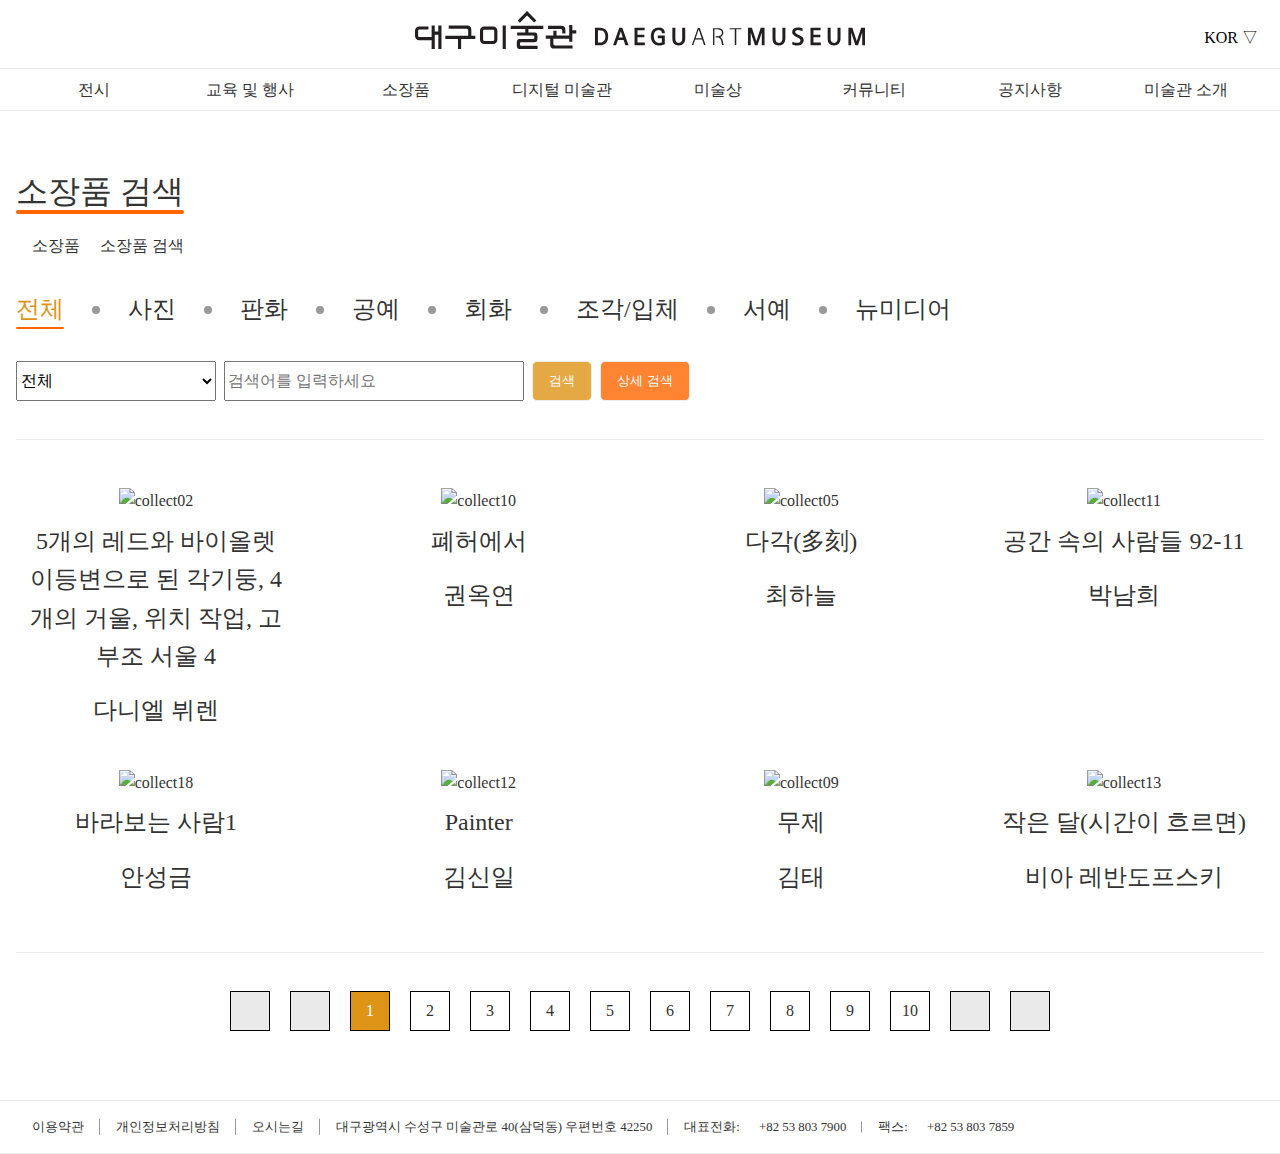
==== commit 280166e5: "v 1.00" ====
--- a/sub.html
+++ b/sub.html
@@ -24,6 +24,7 @@
     ></script>
     <!-- Swiper JS -->
     <script src="https://cdn.jsdelivr.net/npm/swiper/swiper-bundle.min.js"></script>
+    <script src="./JS/common.js" defer></script>
     <script src="./JS/sub.js" defer></script>
   </head>
   <body>
@@ -31,79 +32,7 @@
       <!-- 햄버거 버튼 메가메뉴 -->
       <div class="mega_bg"></div>
       <div class="hd_ham">
-        <nav>
-          <ul class="ham_gnb">
-            <li>
-              <a href="">전시</a>
-              <ul class="ham_sub">
-                <li><a href="#">현재전시</a></li>
-                <li><a href="#">지난전시</a></li>
-                <li><a href="#">예정전시</a></li>
-              </ul>
-            </li>
-            <li>
-              <a href="">교육 및 행사</a>
-              <ul class="ham_sub">
-                <li><a href="#">렉쳐</a></li>
-                <li><a href="#">전시연계</a></li>
-                <li><a href="#">이벤트</a></li>
-              </ul>
-            </li>
-            <li>
-              <a href="">소장품</a>
-              <ul class="ham_sub">
-                <li><a href="#">소장품 검색</a></li>
-                <li><a href="#">이건희 컬렉션</a></li>
-              </ul>
-            </li>
-            <li>
-              <a href="">디지털 미술관</a>
-              <ul class="ham_sub">
-                <li><a href="#">디지털 미술관</a></li>
-                <li><a href="#">미술 정보 센터</a></li>
-                <li><a href="#">아카이브실</a></li>
-                <li><a href="#">디지털 가상공간</a></li>
-                <li><a href="#">사진자료</a></li>
-                <li><a href="#">발간자료</a></li>
-              </ul>
-            </li>
-            <li>
-              <a href="">미술상</a>
-              <ul class="ham_sub">
-                <li><a href="#">이인성미술상</a></li>
-                <li><a href="#">정점식미술상</a></li>
-              </ul>
-            </li>
-            <li>
-              <a href="">커뮤니티</a>
-              <ul class="ham_sub">
-                <li><a href="#">게시판</a></li>
-                <li><a href="#">관람후기</a></li>
-                <li><a href="#">네트워크</a></li>
-              </ul>
-            </li>
-            <li>
-              <a href="">공지사항</a>
-              <ul class="ham_sub">
-                <li><a href="#">공지사항</a></li>
-                <li><a href="#">새 소식</a></li>
-                <li><a href="#">메일링 서비스</a></li>
-                <li><a href="#">보도자료</a></li>
-              </ul>
-            </li>
-            <li>
-              <a href="">미술관 소개</a>
-              <ul class="ham_sub">
-                <li><a href="#">대구미술관</a></li>
-                <li><a href="#">관람안내</a></li>
-                <li><a href="#">오시는길</a></li>
-                <li><a href="#">서포터즈</a></li>
-                <li><a href="#">구성원</a></li>
-                <li><a href="#">시설안내</a></li>
-              </ul>
-            </li>
-          </ul>
-        </nav>
+        <nav class="ham_gnb"></nav>
         <div class="ham_lang">
           <button>KOR △</button>
           <ul>
@@ -184,7 +113,7 @@
         </div>
       </article>
 
-      <!-- 헤더 시작 -->
+      <!-- 헤더 -->
       <header>
         <div class="hd_top mw">
           <div class="hd_logo">
@@ -204,79 +133,7 @@
           <div class="ham"><span class="line_bar"></span><span class="line_bar"></span><span class="line_bar"></span></div>
         </div>
         <div class="hd_bottom">
-          <nav>
-            <ul class="gnb mw">
-              <li>
-                <a href="">전시</a>
-                <ul class="sub">
-                  <li><a href="#">현재전시</a></li>
-                  <li><a href="#">지난전시</a></li>
-                  <li><a href="#">예정전시</a></li>
-                </ul>
-              </li>
-              <li>
-                <a href="">교육 및 행사</a>
-                <ul class="sub">
-                  <li><a href="#">렉쳐</a></li>
-                  <li><a href="#">전시연계</a></li>
-                  <li><a href="#">이벤트</a></li>
-                </ul>
-              </li>
-              <li>
-                <a href="">소장품</a>
-                <ul class="sub">
-                  <li><a href="#">소장품 검색</a></li>
-                  <li><a href="#">이건희 컬렉션</a></li>
-                </ul>
-              </li>
-              <li>
-                <a href="">디지털 미술관</a>
-                <ul class="sub">
-                  <li><a href="#">디지털 미술관</a></li>
-                  <li><a href="#">미술 정보 센터</a></li>
-                  <li><a href="#">아카이브실</a></li>
-                  <li><a href="#">디지털 가상공간</a></li>
-                  <li><a href="#">사진자료</a></li>
-                  <li><a href="#">발간자료</a></li>
-                </ul>
-              </li>
-              <li>
-                <a href="">미술상</a>
-                <ul class="sub">
-                  <li><a href="#">이인성미술상</a></li>
-                  <li><a href="#">정점식미술상</a></li>
-                </ul>
-              </li>
-              <li>
-                <a href="">커뮤니티</a>
-                <ul class="sub">
-                  <li><a href="#">게시판</a></li>
-                  <li><a href="#">관람후기</a></li>
-                  <li><a href="#">네트워크</a></li>
-                </ul>
-              </li>
-              <li>
-                <a href="">공지사항</a>
-                <ul class="sub">
-                  <li><a href="#">공지사항</a></li>
-                  <li><a href="#">새 소식</a></li>
-                  <li><a href="#">메일링 서비스</a></li>
-                  <li><a href="#">보도자료</a></li>
-                </ul>
-              </li>
-              <li>
-                <a href="">미술관 소개</a>
-                <ul class="sub">
-                  <li><a href="#">대구미술관</a></li>
-                  <li><a href="#">관람안내</a></li>
-                  <li><a href="#">오시는길</a></li>
-                  <li><a href="#">서포터즈</a></li>
-                  <li><a href="#">구성원</a></li>
-                  <li><a href="#">시설안내</a></li>
-                </ul>
-              </li>
-            </ul>
-          </nav>
+          <nav class="gnb mw"></nav>
         </div>
       </header>
       <section class="sub_sec1 mw">
--- a/CSS/common.css
+++ b/CSS/common.css
@@ -25,7 +25,7 @@
   --font_size_H4_16pt: 1rem;
   --font_size_b1_24pt: 1.5rem;
   --font_size_b2_16pt: 1rem;
-  --color_main_01: #ea6001;
+  --color_main_01: #ff6600;
   --color_main_02: #de9417;
   --color_main_03: #f4faf6;
   --color_light_gray: #eaeaea;
@@ -89,13 +89,13 @@
   display: flex;
 }
 
-.ham_gnb > li {
+.ham_gnb > ul > li {
   /* border: 1px solid green; */
   width: 100%;
   /* text-align: center; */
 }
 
-.ham_gnb > li > a {
+.ham_gnb > ul > li > a {
   color: var(--color_main_03);
   width: 100%;
   /* border: 1px solid red; */
@@ -105,7 +105,7 @@
   padding-left: 1.5rem;
 }
 
-.ham_gnb > li > a::before {
+.ham_gnb > ul > li > a::before {
   content: "";
   width: 10px;
   height: 10px;
@@ -117,11 +117,11 @@
   transform: translateY(-50%);
 }
 
-.ham_gnb > li:hover > a::before {
+.ham_gnb > ul > li:hover > a::before {
   background-color: var(--color_light_gray);
 }
 
-.ham_gnb .ham_sub {
+.ham_gnb .sub {
   /* display: none; */
   display: flex;
   /* flex-direction: column; */
@@ -132,13 +132,13 @@
   padding-bottom: 1rem;
 }
 
-.ham_gnb .ham_sub a {
+.ham_gnb .sub a {
   padding-right: 0.5rem;
   color: white;
   opacity: 0.5;
 }
 
-.ham_gnb .ham_sub a:hover {
+.ham_gnb .sub a:hover {
   opacity: 1;
 }
 
@@ -202,6 +202,7 @@
   left: auto;
   right: 0;
   z-index: 9999;
+  cursor: pointer;
 }
 
 .ham .line_bar {
@@ -328,14 +329,14 @@
   border-right: none;
 }
 
-.hd_bottom .gnb {
+.hd_bottom .gnb > ul {
   display: flex;
   justify-content: space-between;
   align-items: center;
   position: relative;
 }
 
-.hd_bottom .gnb::after {
+.hd_bottom .gnb > ul::after {
   content: "";
   position: absolute;
   bottom: -1px;
@@ -345,21 +346,21 @@
   z-index: 901;
 }
 
-.hd_bottom .gnb > li {
+.hd_bottom .gnb > ul > li {
   /* border: 1px solid red; */
   position: relative;
   width: 100%;
   text-align: center;
 }
 
-.hd_bottom .gnb > li > a {
+.hd_bottom .gnb > ul > li > a {
   display: block;
   padding: 0.5rem 0;
   font-size: var(--font_size_H4_16pt);
   font-family: var(--font_NanumSquareNeo);
 }
 
-.hd_bottom .gnb > li:hover > a {
+.hd_bottom .gnb > ul > li:hover > a {
   color: var(--color_main_02);
 }
 
@@ -383,7 +384,7 @@
   background-color: var(--color_light_gray);
 }
 
-.hd_bottom .gnb:hover .sub {
+.hd_bottom .gnb > ul:hover .sub {
   height: 213px;
 }
 
@@ -400,7 +401,7 @@
   background-color: var(--color_light_gray);
 }
 
-.hd_bottom .gnb > li:last-of-type .sub::after {
+.hd_bottom .gnb > ul > li:last-of-type .sub::after {
   content: "";
   position: absolute;
   top: 0;
@@ -971,84 +972,41 @@
 
 /* pc 버전 소장품 슬라이드 ------------------------------------------------------------- */
 
-.sec5 > .wrap.on {
+.sec5 > .wrap {
   /* border: 1px solid red; */
-  position: relative;
-  padding-top: 30%;
-  top: 0;
-  left: 0;
+  /* position: relative; */
+  padding-bottom: 1rem;
+  /* top: 0; */
+  /* left: 0; */
   overflow: hidden;
   margin-bottom: 1rem;
 }
 
-.sec5 .wrap.on .collection {
-  display: flex;
-  width: 350%;
-  position: absolute;
-  top: 0;
-  left: 0;
-  animation: collect 90s linear infinite;
-}
-
-.sec5 .wrap.on .collection:hover {
-  animation-play-state: paused;
-}
-
-.sec5 .wrap.on .collection li {
-  /* border: 3px solid red; */
+.sec5 .wrap .collection {
+  display: flex;
+  /* width: 350%; */
+  /* position: absolute; */
+  /* top: 0; */
+  /* left: 0; */
+  transition-timing-function: linear;
+}
+
+.sec5 .wrap .collection li {
   padding: 2rem 0 5rem;
-}
-
-.sec5 .wrap.on .collection li img {
-  width: 100%;
-  /* border: 1px solid var(--color_dark_gray); */
+  max-height: 550px;
+  overflow: hidden;
+}
+
+.sec5 .wrap .collection li img {
+  width: 100%;
+  height: auto;
   transition: var(--speed_05);
   padding: 0 1rem;
 }
 
-.sec5 .wrap.on .collection li img:hover {
+.sec5 .wrap .collection li img:hover {
   transform: scale(1.05);
 }
-
-/* 소장품 애니메이션 */
-@keyframes collect {
-  0% {
-    left: 0;
-  }
-  47% {
-    left: -250%;
-  }
-  50% {
-    left: -250%;
-  }
-  97% {
-    left: 0;
-  }
-  100% {
-    left: 0;
-  }
-}
-/* pc 버전 소장품 슬라이드 ------------------------------------------------------------- */
-/* 모바일 버전 소장품 슬라이드 ------------------------------------------------------------- */
-
-.sec5 .wrap.off .collection {
-  display: flex;
-  width: 1900%;
-}
-
-.sec5 .wrap.off .collection_list {
-  width: calc(100% / 19);
-  height: 600px;
-  overflow: hidden;
-  padding: 1rem 0;
-}
-
-.sec5 .wrap.off .collection li img {
-  width: auto;
-  height: 100%;
-}
-
-/* 모바일 버전 소장품 슬라이드 ------------------------------------------------------------- */
 
 .sec5 > a {
   display: inline-block;
@@ -1265,7 +1223,7 @@
   display: flex;
   align-items: center;
   position: relative;
-  padding: 0.5rem 0.5rem 0.5rem 0;
+  padding: 0.5rem 0.5rem 0.5rem;
 }
 
 .search_modal .modal_form > form > div::before {
